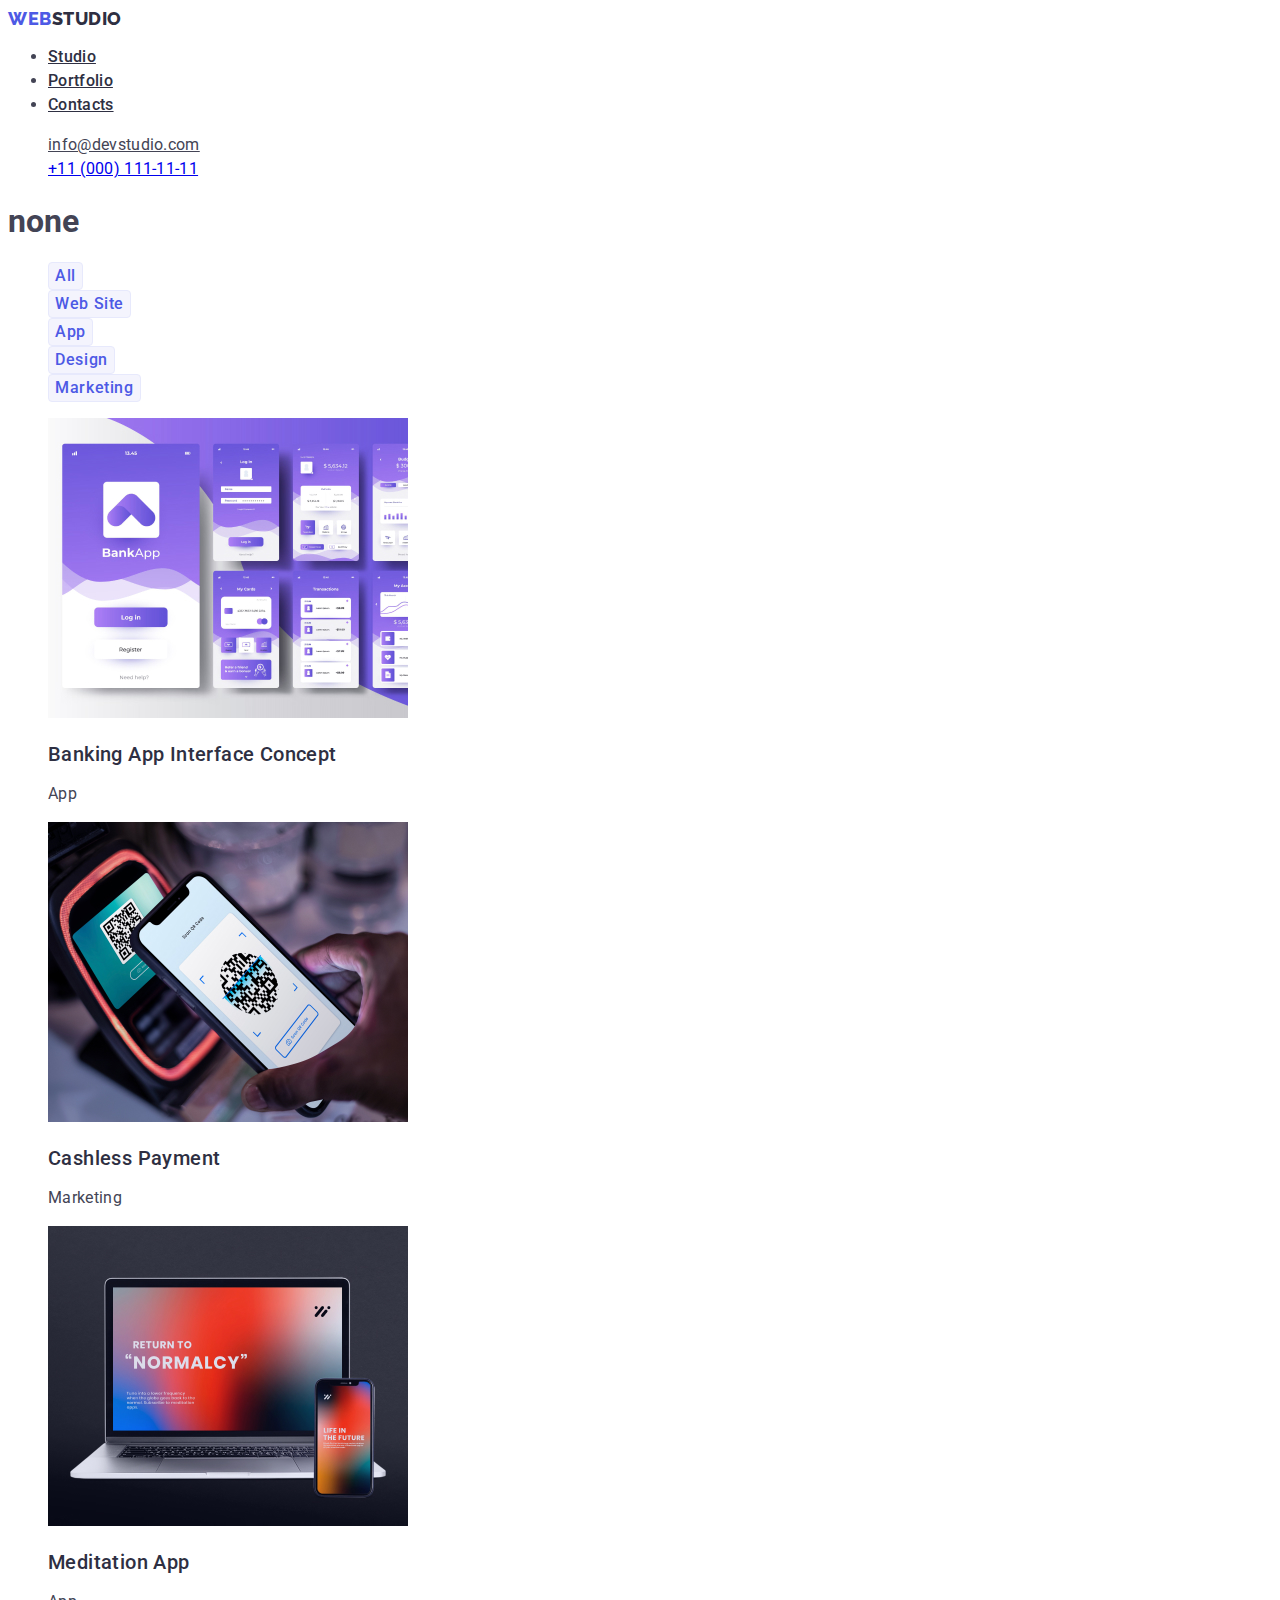
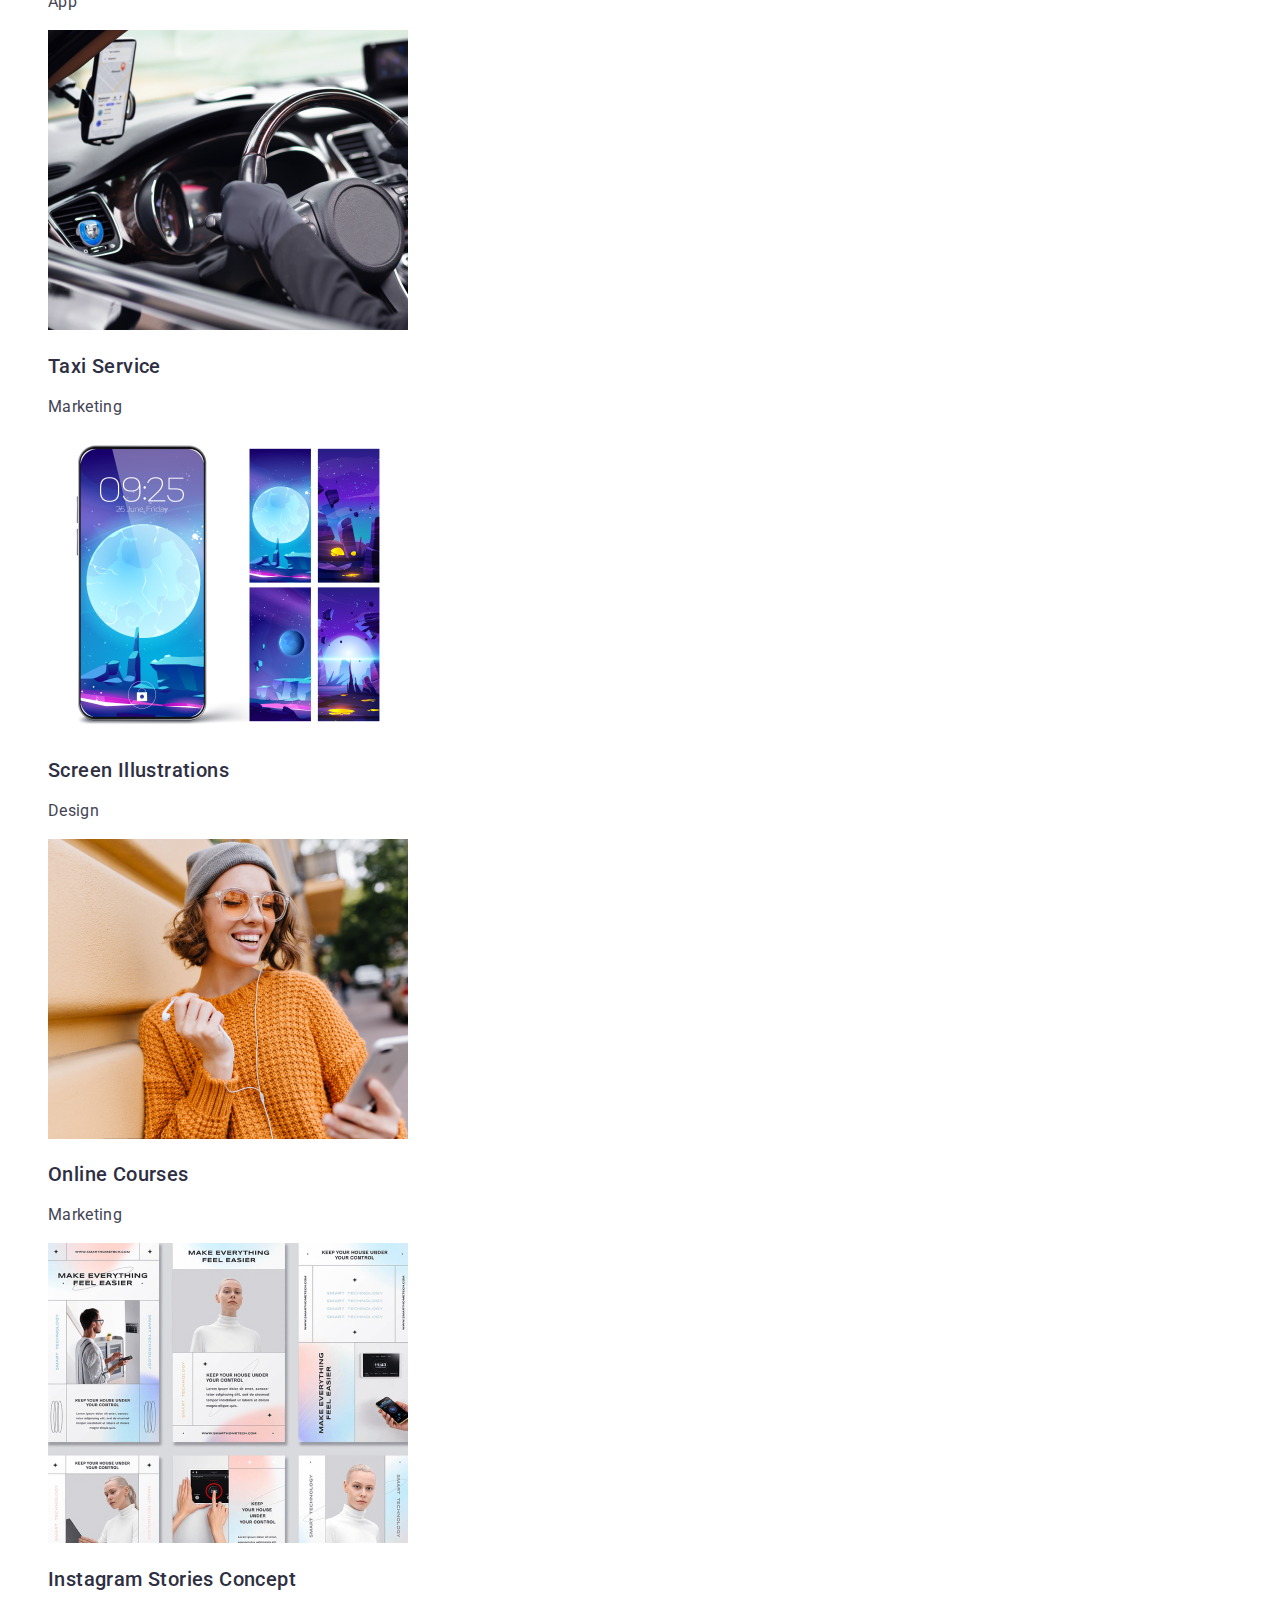
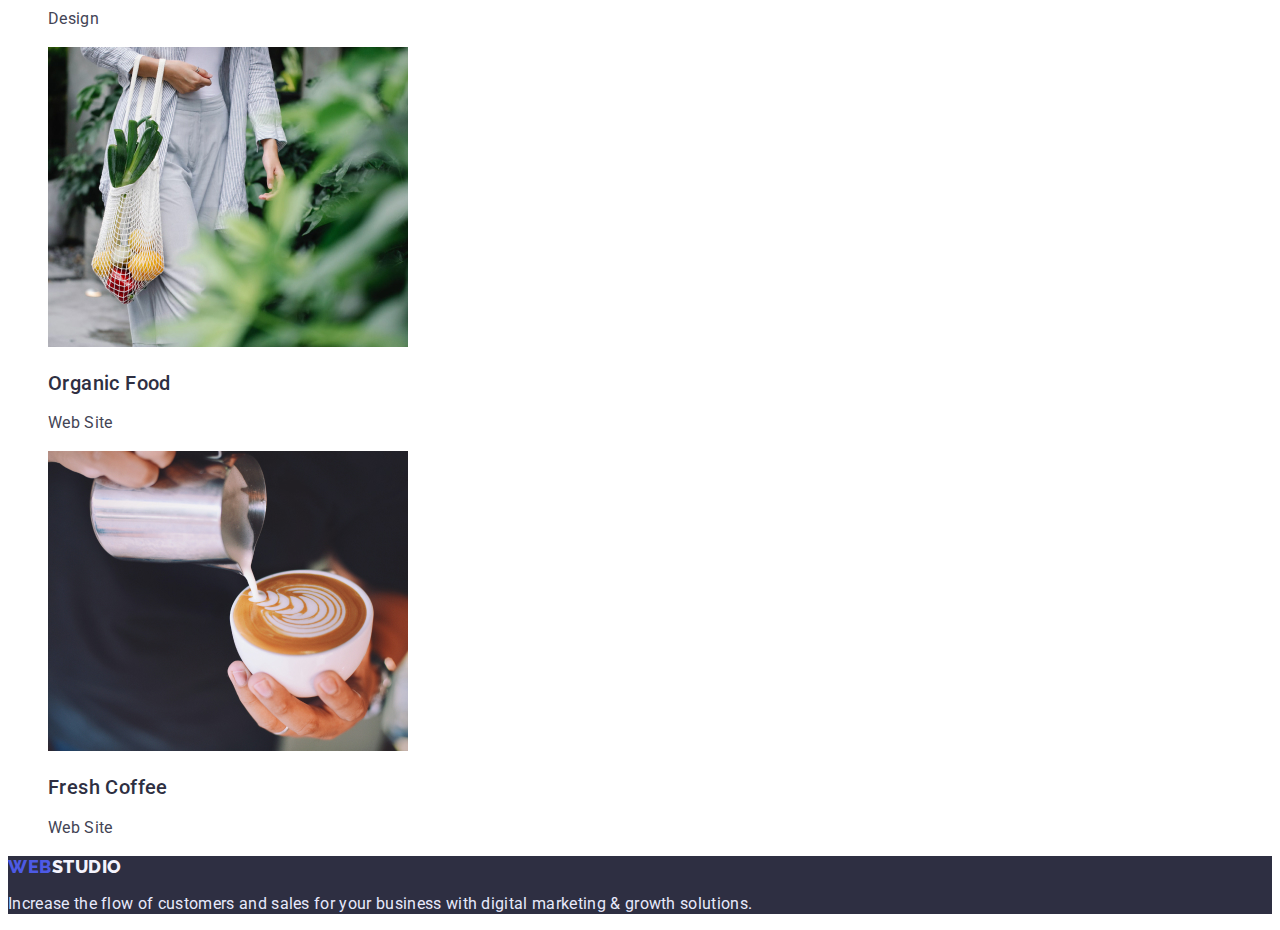
==== portfolio.html @ 4e13b92b "13" ====
<!DOCTYPE html>
<html lang="en">
  <head>
    <meta charset="UTF-8" />
    <meta http-equiv="X-UA-Compatible" content="IE=edge" />
    <meta name="viewport" content="width=device-width, initial-scale=1.0" />
    <title>webstud</title>
    <link rel="stylesheet" href="./css/styles.css" />
    <link rel="preconnect" href="https://fonts.googleapis.com" />
    <link rel="preconnect" href="https://fonts.gstatic.com" crossorigin />
    <link
      href="https://fonts.googleapis.com/css2?family=Raleway:wght@800&family=Roboto:wght@400;500;700&display=swap"
      rel="stylesheet"
    />
  </head>
  <body>
    <!-- заголовок -->
    <header class="header main">
      <nav class="menu-list-main list">
        <a
          class="nav-logo text-down-line link menu-list-item"
          href="./index.html"
          >Web<span class="logo-black">Studio</span></a
        >

        <ul class="menu-list mail-link link">
          <li>
            <a
              class="menu-list text-down-line menu-list-effect"
              href="./index.html"
              >Studio</a
            >
          </li>
          <li>
            <a
              class="menu-list text-down-line menu-list-effect"
              href="./portfolio.html"
              >Portfolio</a
            >
          </li>
          <li>
            <a class="menu-list text-down-line menu-list-effect" href=""
              >Contacts</a
            >
          </li>
        </ul>
      </nav>
      <address class="menu-contacts list">
        <ul class="menu-contacts list">
          <li>
            <a
              class="mail-link text-down-line menu-list-effect"
              href="mailto:info@devstudio.com"
              >info@devstudio.com</a
            >
          </li>

          <li>
            <a class="contacts-tel text-down-line" href="tel:+110001111111"
              >+11 (000) 111-11-11</a
            >
          </li>
        </ul>
      </address>
    </header>

    <!-- кнопки -->
    <main>
      <section class="list">
        <h1 class="sect-title">none</h1>

        <ul class="list-btn list-item list">
          <li>
            <button class="btn-font" type="button">All</button>
          </li>
          <li>
            <button class="btn-font" type="button">Web Site</button>
          </li>
          <li>
            <button class="btn-font" type="button">App</button>
          </li>
          <li>
            <button class="btn-font" type="button">Design</button>
          </li>
          <li>
            <button class="btn-font" type="button">Marketing</button>
          </li>
        </ul>

        <!-- <section>1 -->

        <ul class="list-item list">
          <li class="link">
            <a class="link section-descr" href=""
              ><img
                src="./images-portfolio/img-1.jpg"
                alt="Banking App Interface Concept"
                width="360"
              />
              <h2 class="section-title link">Banking App Interface Concept</h2>

              <p class="section-descr link">App</p>
            </a>
          </li>

          <li class="link">
            <a class="link section-descr" href="">
              <img
                src="./images-portfolio/img-2.jpg"
                alt="Cashless Payment"
                width="360"
              />
              <h2 class="section-title link">Cashless Payment</h2>
              <p class="section-descr link">Marketing</p>
            </a>
          </li>

          <li class="link">
            <a class="link section-descr" href="">
              <img
                src="./images-portfolio/img-3.jpg"
                alt="Meditaion App"
                width="360"
              />
              <h2 class="section-title link">Meditation App</h2>
              <p class="section-descr link">App</p>
            </a>
          </li>

          <li class="link">
            <a class="link section-descr" href="">
              <img
                src="./images-portfolio/img-4.jpg"
                alt="Taxi Service"
                width="360"
              />
              <h2 class="section-title link">Taxi Service</h2>
              <p class="section-descr link">Marketing</p>
            </a>
          </li>

          <li class="link">
            <a class="link section-descr" href="">
              <img
                src="./images-portfolio/img-5.jpg"
                alt="Screen Illustrations"
                width="360"
              />
              <h2 class="section-title link">Screen Illustrations</h2>
              <p class="section-descr link">Design</p>
            </a>
          </li>

          <li class="link">
            <a class="link section-descr" href="">
              <img
                src="./images-portfolio/img-6.jpg"
                alt="Online Courses"
                width="360"
              />
              <h2 class="section-title link">Online Courses</h2>
              <p class="section-descr link">Marketing</p>
            </a>
          </li>

          <li class="link">
            <a class="link section-descr" href="">
              <img
                src="./images-portfolio/img-7.jpg"
                alt="Instagram Stories Concept"
                width="360"
              />
              <h2 class="section-title link">Instagram Stories Concept</h2>
              <p class="section-descr link">Design</p></a
            >
          </li>

          <li class="link">
            <a class="link section-descr" href="">
              <img
                src="./images-portfolio/img-8.jpg"
                alt="Organic Food"
                width="360"
              />
              <h2 class="section-title link">Organic Food</h2>
              <p class="section-descr link">Web Site</p></a
            >
          </li>

          <li class="link">
            <a class="link section-descr" href="">
              <img
                src="./images-portfolio/img-9.jpg"
                alt="Fresh Coffee"
                width="360"
              />
              <h2 class="section-title link">Fresh Coffee</h2>
              <p class="section-descr link">Web Site</p>
            </a>
          </li>
        </ul>
      </section>
    </main>
    <!-- footer -->

    <footer class="footer link">
      <a class="nav-logo text-down-line link" href="./index.html"
        >Web<span class="logo-white">Studio</span>
      </a>

      <p class="footer-description">
        Increase the flow of customers and sales for your business with digital
        marketing & growth solutions.
      </p>
    </footer>
  </body>
</html>
---- css/styles.css ----
body {
  font-family: "Roboto", sans-serif;
  font-style: normal;
  color: #434455;
}
.text-down-line link {
  text-decoration: none;
}
.link {
  text-decoration: none;
}
/* заголовок */

.menu-list-item {
  text-transform: uppercase;
}
.nav-logo {
  font-family: "Raleway", sans-serif;
  font-weight: 800;
  font-size: 18px;
  line-height: 1.17;
  letter-spacing: 0.03em;
  color: #4d5ae5;
  text-transform: uppercase;
}
.menu-list {
  font-weight: 500;
  font-size: 16px;
  line-height: 1.5;
  letter-spacing: 0.02em;
  color: #2e2f42;
}

.list {
  list-style: none;
}

.menu-contacts {
  font-style: normal;
  font-weight: 400;
  font-size: 16px;
  line-height: 1.5;
  letter-spacing: 0.02em;
  color: #434455;
}
.mail-link {
  color: #434455;
}

.menu-list-effect:hover {
  color: #404bbf;
}

.menu-list-effect:focus {
  color: #404bbf;
}
.logo-black {
  color: #2e2f42;
}

.list {
  list-style: none;
}
/* section 1  hero*/

.section-hero {
  background-color: #2e2f42;
}

.section-hero-title {
  font-weight: 700;
  font-size: 56px;
  line-height: 1.07;
  text-align: center;
  letter-spacing: 0.02em;

  color: #ffffff;
}

.section-hero-btn {
  font-family: "Roboto", sans-serif;
  font-weight: 500;
  font-size: 16px;
  line-height: 1.5;
  display: flex;
  align-items: center;
  letter-spacing: 0.04em;

  color: #ffffff;
  background-color: #4d5ae5;
  cursor: pointer;
}

.section-hero-btn:hover {
  background-color: #404bbf;
  color: white;
}

.section-hero-btn:focus {
  background-color: #404bbf;
  color: white;
}
/* section 2 info */

.sect-info-title {
  line-height: 1.07;
}

.section-info-title {
  font-weight: 500;
  font-size: 20px;
  line-height: 1.2;
  letter-spacing: 0.02em;

  color: #2e2f42;
}

.section-info-description {
  font-weight: 400;
  font-size: 16px;
  line-height: 1.33;
  letter-spacing: 0.02em;

  color: #434455;
}

/* section 3  product*/

.section-prod-title {
  font-weight: 700;
  font-size: 36px;
  line-height: 1.11;
  text-align: center;
  letter-spacing: 0.02em;
  text-transform: capitalize;

  color: #2e2f42;
}

/* section 4 team */
.section-team-main {
  font-weight: 700;
  font-size: 36px;
  line-height: 1.11;
  text-align: center;
  letter-spacing: 0.02em;
  text-transform: capitalize;

  color: #2e2f42;
}

.section-team-title {
  font-weight: 500;
  font-size: 20px;
  line-height: 1.2;
  text-align: center;
  letter-spacing: 0.02em;

  color: #2e2f42;
}

.section-team-description {
  font-weight: 400;
  font-size: 16px;
  line-height: 1.5;
  text-align: center;
  letter-spacing: 0.02em;

  color: #434455;
}

/* footer */

.footer {
  background-color: #2e2f42;
}

.footer-description {
  font-weight: 400;
  font-size: 16px;
  line-height: 1.33;

  letter-spacing: 0.02em;

  color: #e7e9fc;
}

.logo-white {
  color: #f4f4fd;
}

/* portfolio */
.sect-title {
  /* hidden; } */
}
/* кнопки  */

.list-item {
}

.btn-font {
  font-family: "Roboto", sans-serif;
  font-weight: 500;
  font-size: 16px;
  line-height: 1.5;
  display: flex;
  align-items: center;
  text-align: center;
  letter-spacing: 0.04em;
  border: 1px solid #e7e9fc;
  border-radius: 4px;
  background: #f4f4fd;
  color: #4d5ae5;

  flex: none;
  order: 1;
  flex-grow: 0;

  cursor: pointer;
}

.section-title {
  font-weight: 500;
  font-size: 20px;
  line-height: 1.2;
  letter-spacing: 0.02em;

  color: #2e2f42;
}

.section-descr {
  font-size: 16px;
  line-height: 1.5;
  letter-spacing: 0.02em;
  color: #434455;
}

.btn-font:hover {
  background-color: #404bbf;
  color: white;
}

.btn-font:focus {
  background-color: #404bbf;
  color: white;
}
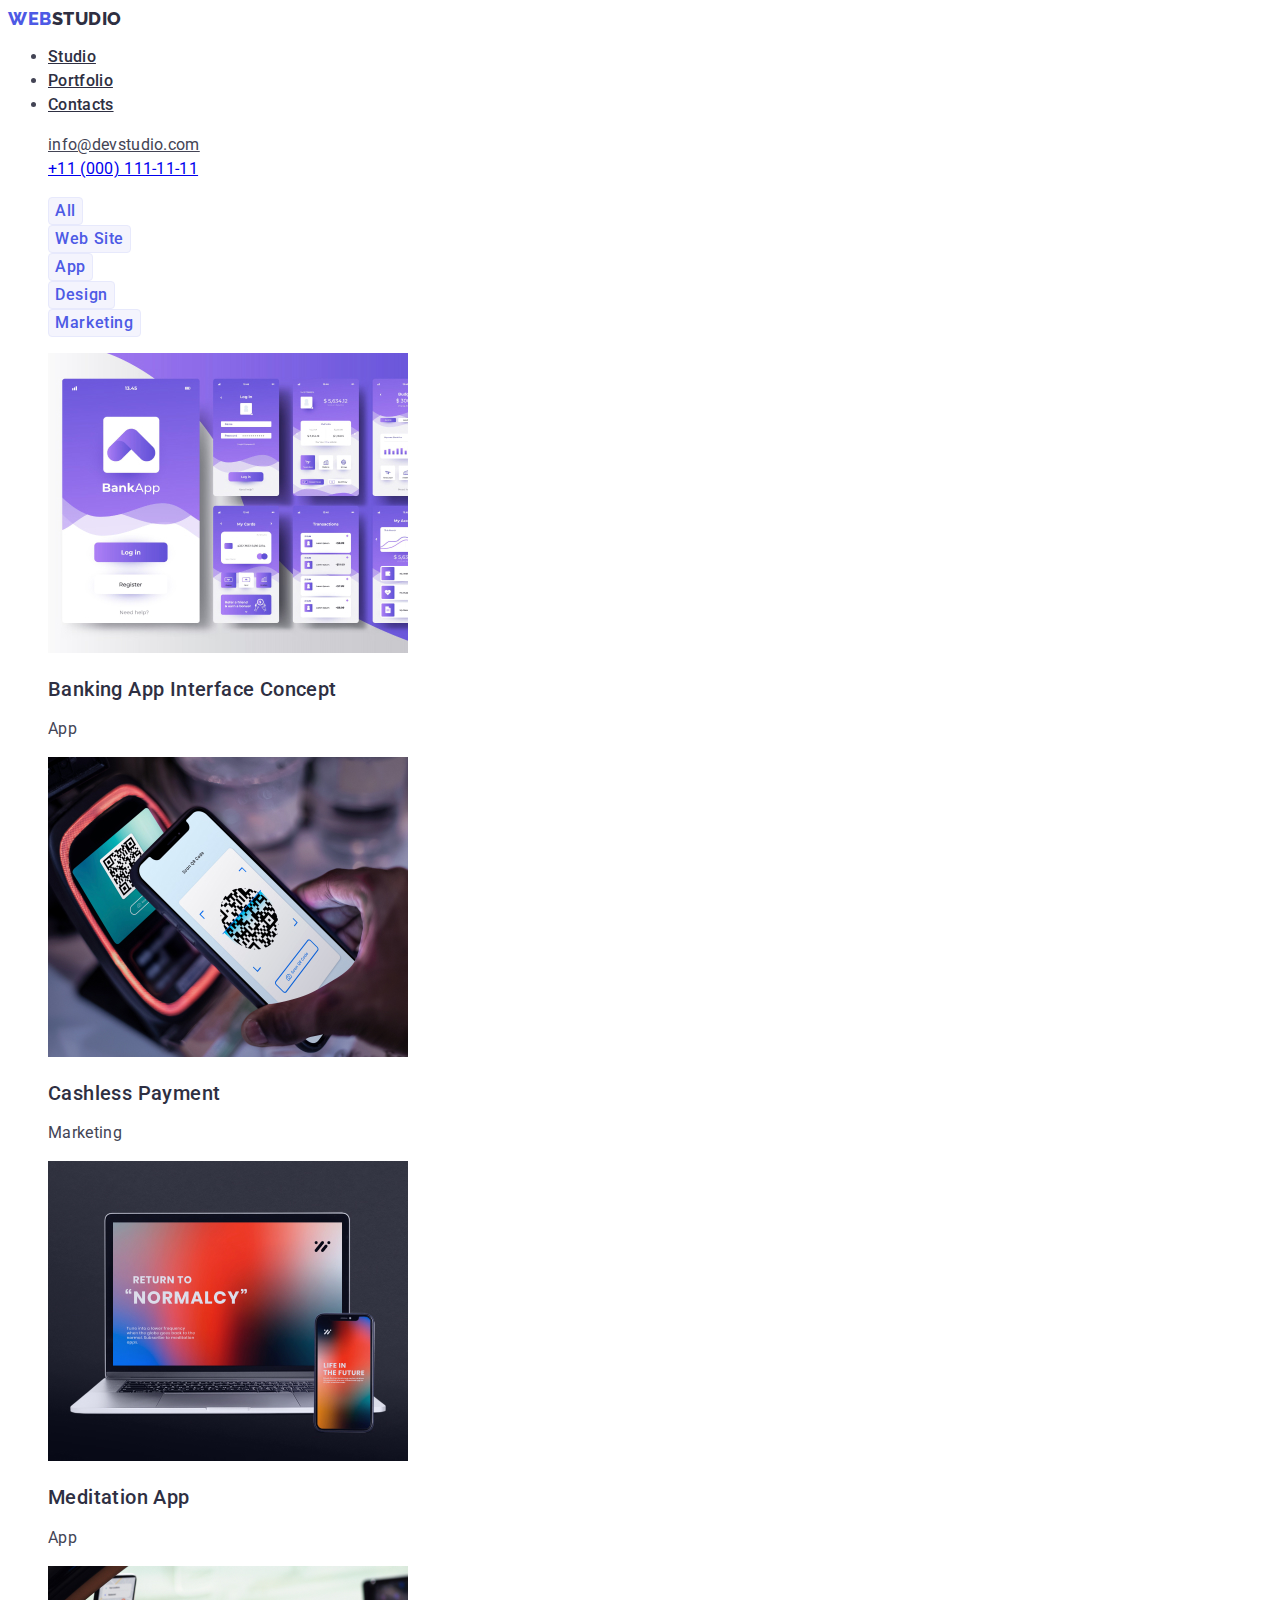
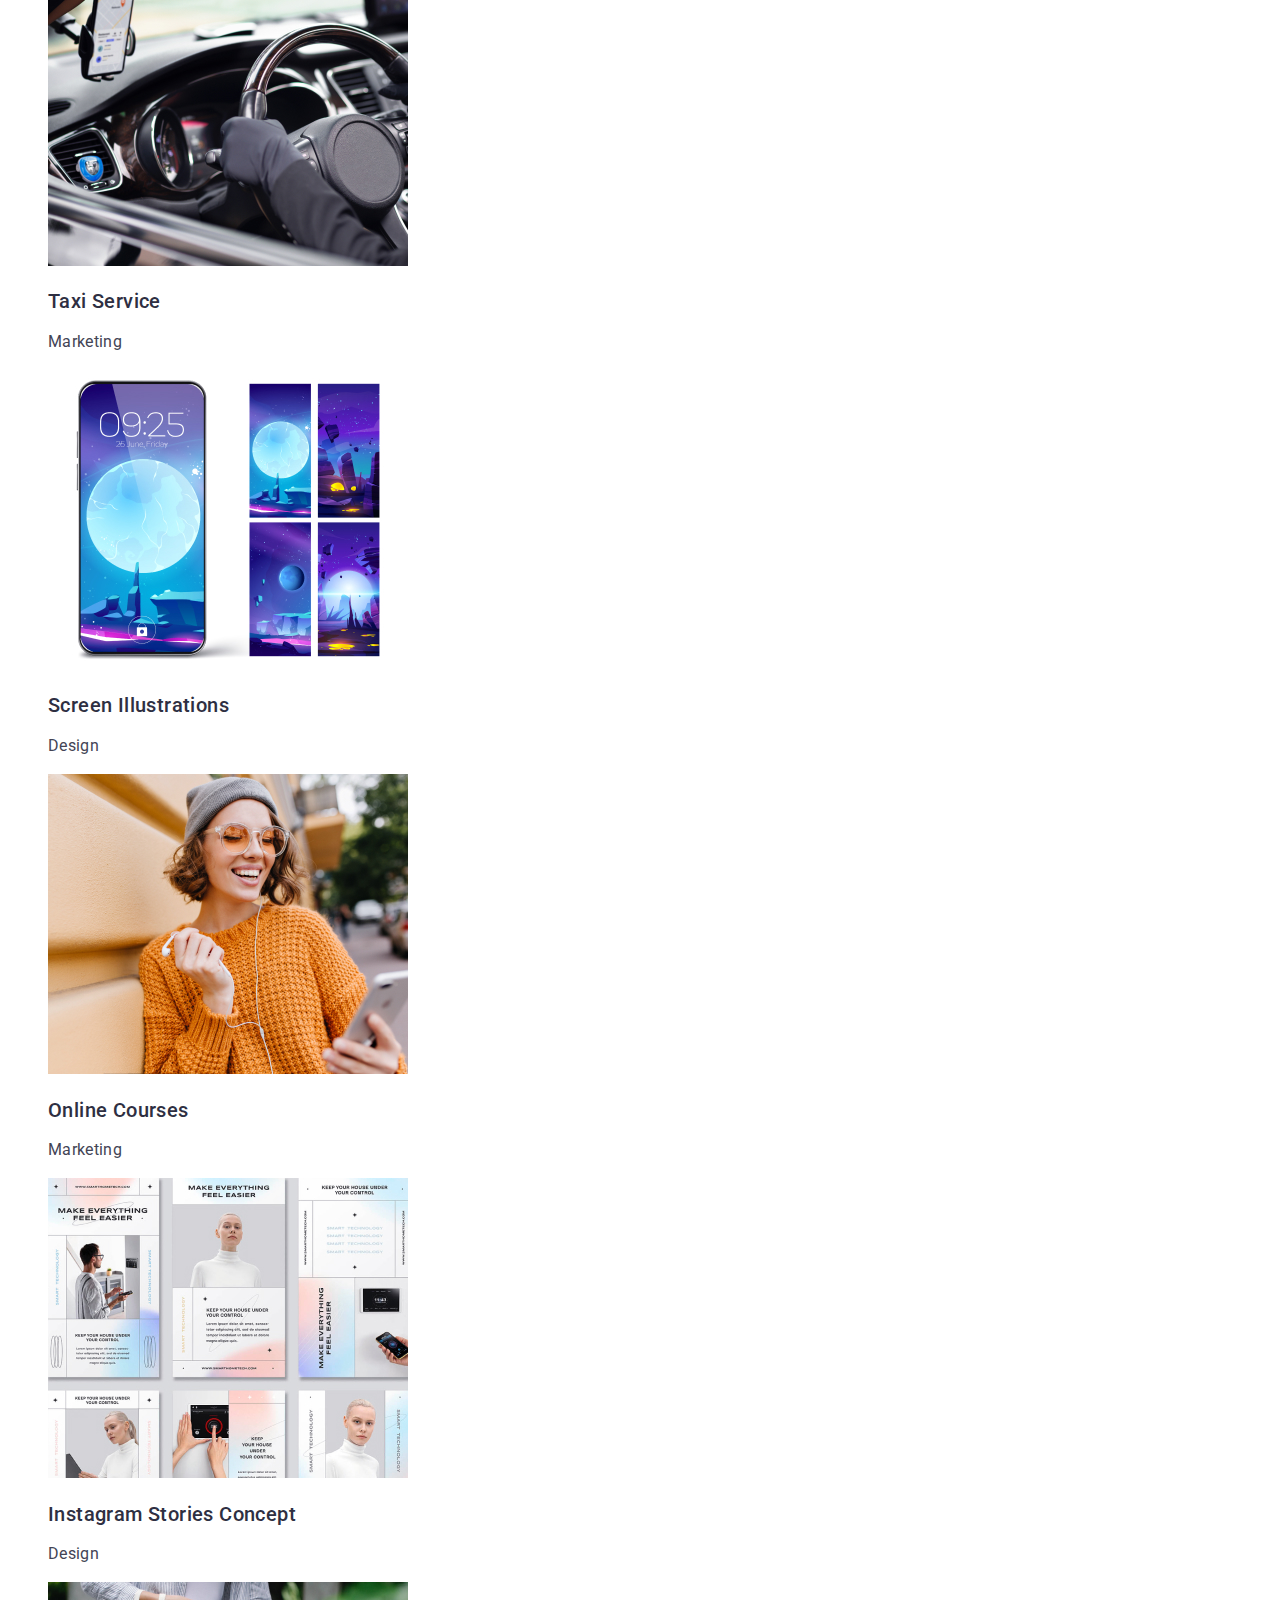
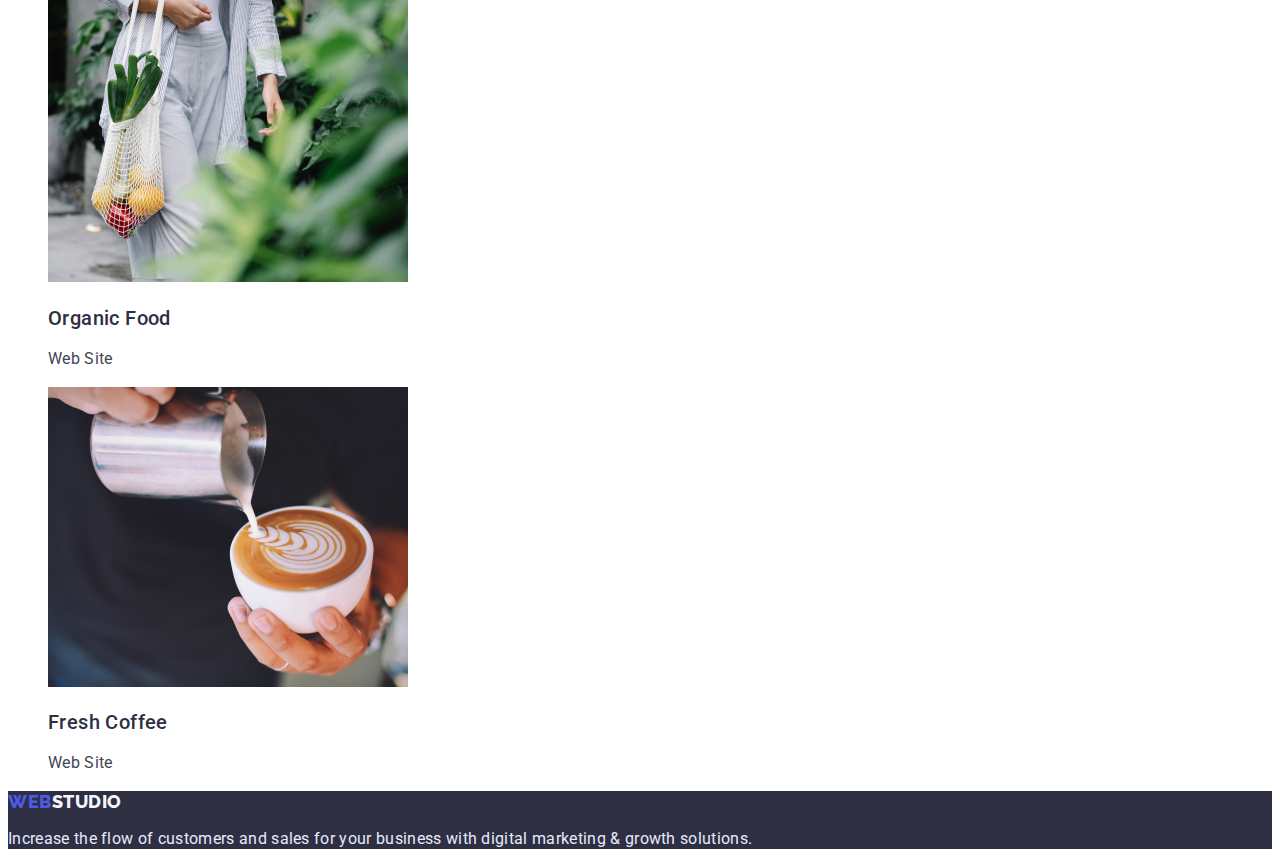
==== commit 78047ee7: "14" ====
--- a/portfolio.html
+++ b/portfolio.html
@@ -67,7 +67,7 @@
     <!-- кнопки -->
     <main>
       <section class="list">
-        <h1 class="sect-title">none</h1>
+        <h1 class="sect-title" hidden="true">none</h1>
 
         <ul class="list-btn list-item list">
           <li>
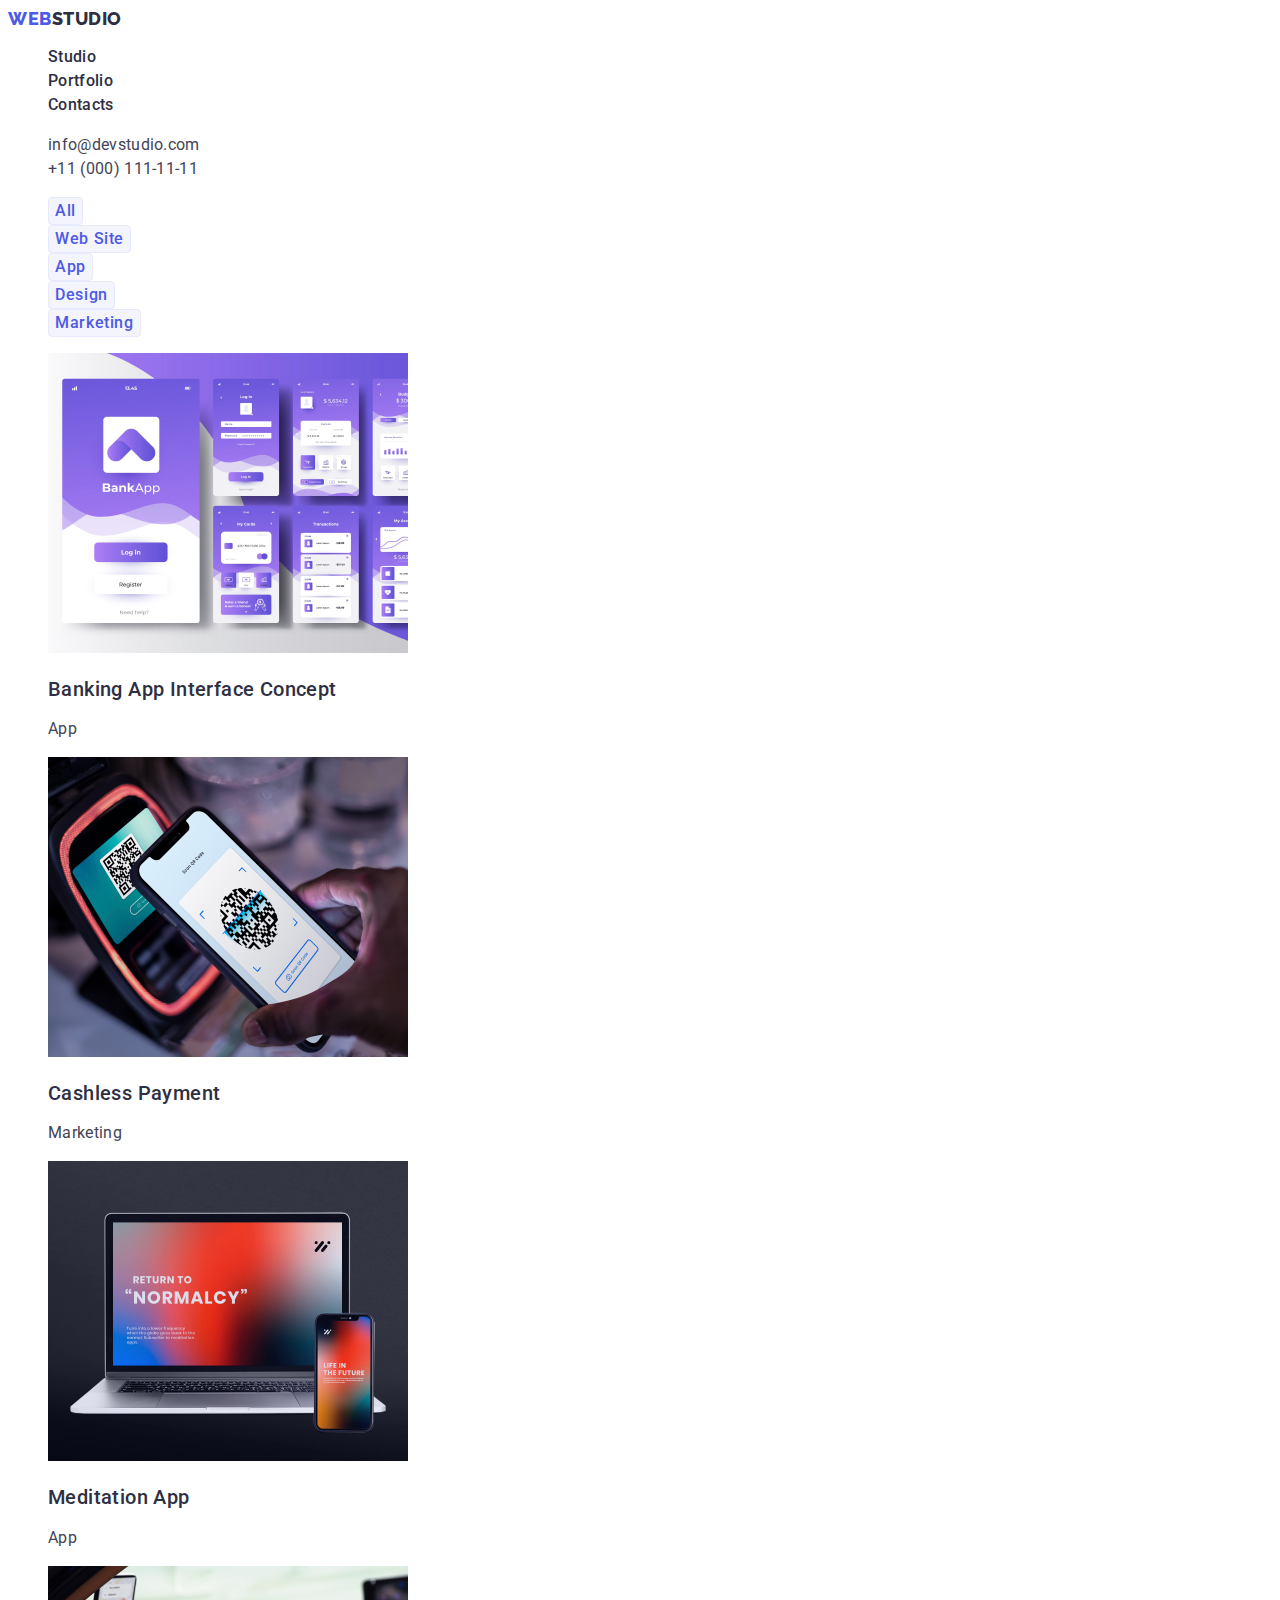
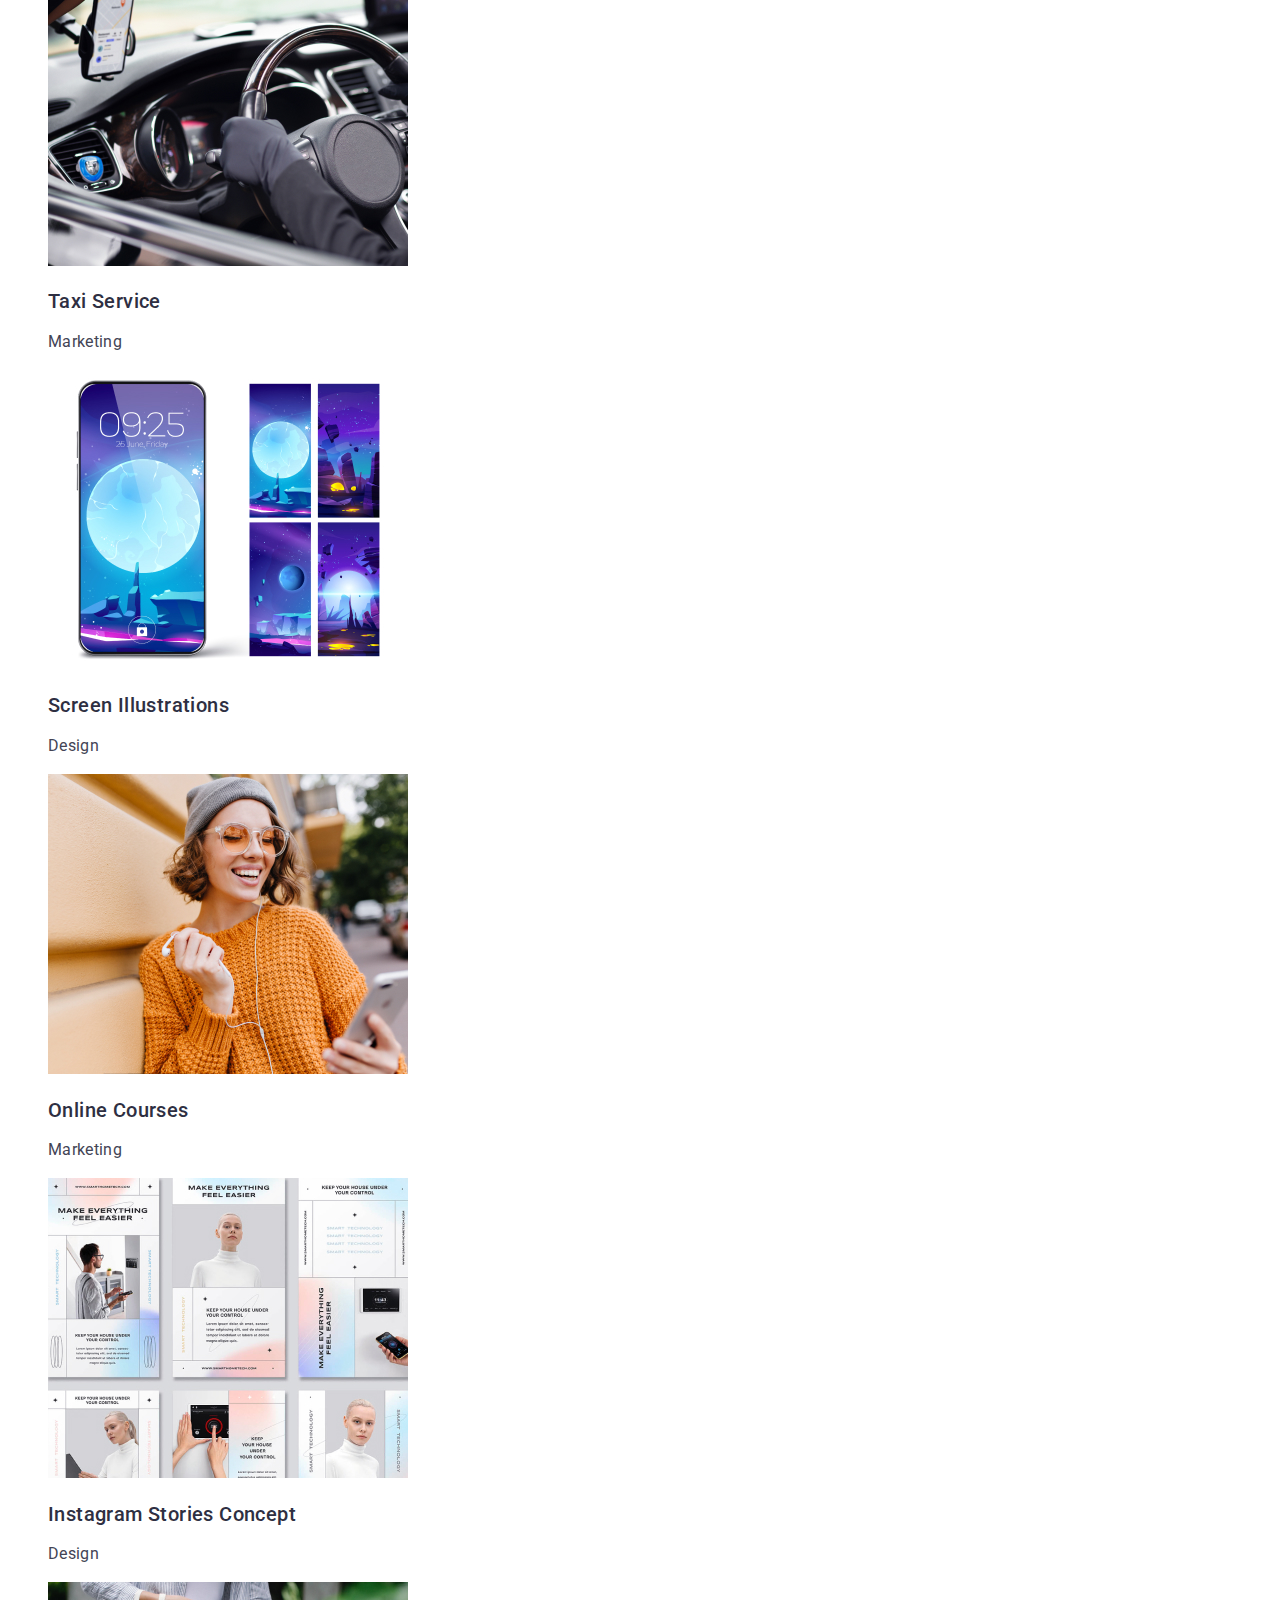
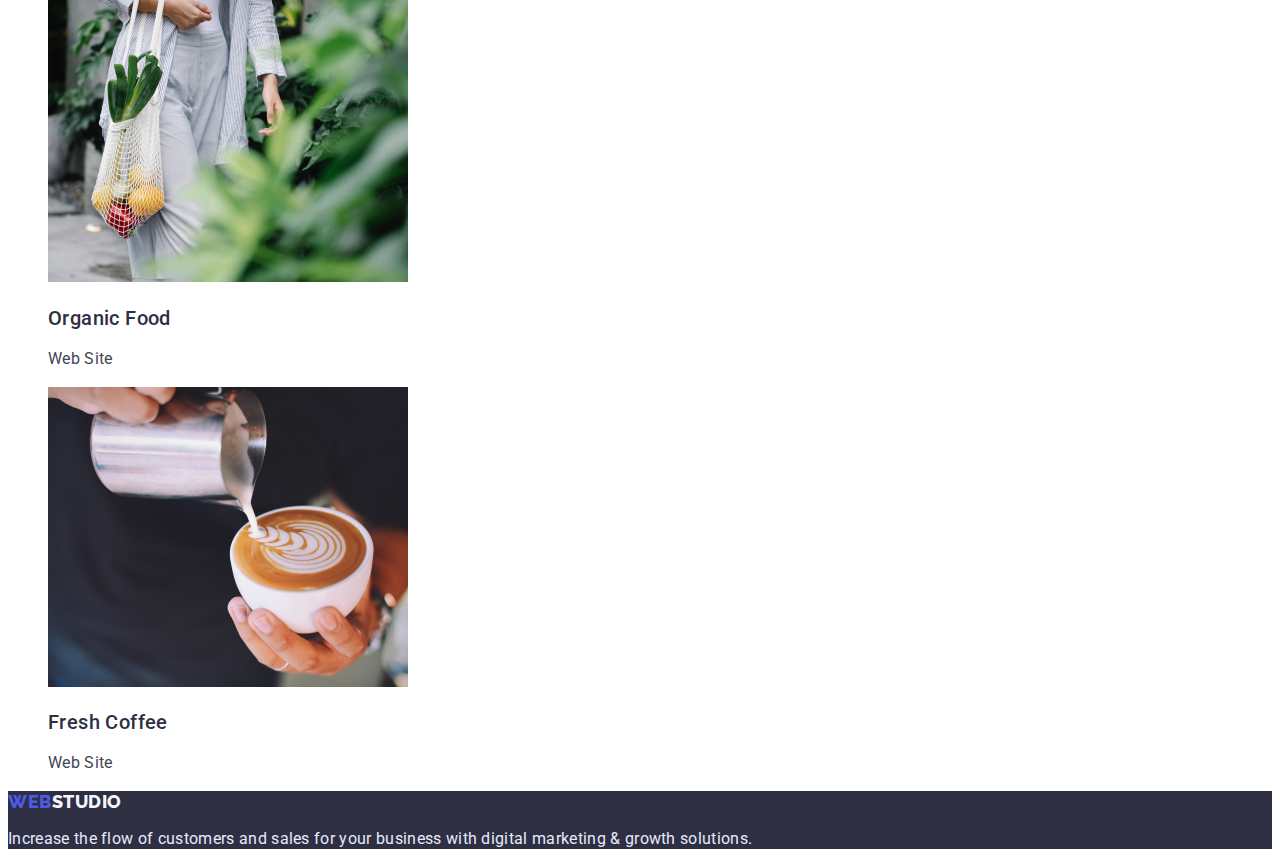
==== commit d53c1c84: "finish" ====
--- a/portfolio.html
+++ b/portfolio.html
@@ -1,73 +1,60 @@
 <!DOCTYPE html>
 <html lang="en">
   <head>
-    <meta charset="UTF-8" />
-    <meta http-equiv="X-UA-Compatible" content="IE=edge" />
-    <meta name="viewport" content="width=device-width, initial-scale=1.0" />
+    <meta charset="UTF-8"/>
+    <meta http-equiv="X-UA-Compatible" content="IE=edge"/>
+    <meta name="viewport" content="width=device-width, initial-scale=1.0"/>
     <title>webstud</title>
-    <link rel="stylesheet" href="./css/styles.css" />
-    <link rel="preconnect" href="https://fonts.googleapis.com" />
-    <link rel="preconnect" href="https://fonts.gstatic.com" crossorigin />
+    <link rel="stylesheet" href="./css/styles.css"/>
+    <link rel="preconnect" href="https://fonts.googleapis.com"/>
+    <link rel="preconnect" href="https://fonts.gstatic.com" crossorigin/>
     <link
       href="https://fonts.googleapis.com/css2?family=Raleway:wght@800&family=Roboto:wght@400;500;700&display=swap"
-      rel="stylesheet"
-    />
+      rel="stylesheet"/>
   </head>
   <body>
     <!-- заголовок -->
     <header class="header main">
-      <nav class="menu-list-main list">
-        <a
-          class="nav-logo text-down-line link menu-list-item"
-          href="./index.html"
-          >Web<span class="logo-black">Studio</span></a
-        >
-
-        <ul class="menu-list mail-link link">
-          <li>
-            <a
-              class="menu-list text-down-line menu-list-effect"
-              href="./index.html"
-              >Studio</a
-            >
-          </li>
-          <li>
-            <a
-              class="menu-list text-down-line menu-list-effect"
-              href="./portfolio.html"
-              >Portfolio</a
-            >
-          </li>
-          <li>
-            <a class="menu-list text-down-line menu-list-effect" href=""
-              >Contacts</a
-            >
-          </li>
-        </ul>
-      </nav>
-      <address class="menu-contacts list">
-        <ul class="menu-contacts list">
-          <li>
-            <a
-              class="mail-link text-down-line menu-list-effect"
-              href="mailto:info@devstudio.com"
-              >info@devstudio.com</a
-            >
-          </li>
-
-          <li>
-            <a class="contacts-tel text-down-line" href="tel:+110001111111"
-              >+11 (000) 111-11-11</a
-            >
-          </li>
-        </ul>
-      </address>
-    </header>
+        <nav class="menu-list-main list">
+          <a class="nav-logo link menu-list-item" href="./index.html"
+            >Web<span class="logo-black">Studio</span></a
+          >
+  
+          <ul class="menu-list mail-link link list">
+            <li>
+              <a class="menu-list link menu-list-effect" href="./index.html"
+                >Studio</a>
+            </li>
+            <li>
+              <a class="menu-list link menu-list-effect" href="./portfolio.html"
+                >Portfolio</a>
+            </li>
+            <li>
+              <a class="menu-list link menu-list-effect" href="">Contacts</a>
+            </li>
+          </ul>
+        </nav>
+        <address class="menu-contacts list">
+          <ul class="menu-contacts list">
+            <li>
+              <a
+                class="mail-link link menu-list-effect"
+                href="mailto:info@devstudio.com"
+                >info@devstudio.com</a>
+            </li>
+  
+            <li>
+              <a class="mail-link link menu-list-effect" href="tel:+110001111111"
+                >+11 (000) 111-11-11</a>
+            </li>
+          </ul>
+        </address>
+      </header>
 
     <!-- кнопки -->
     <main>
       <section class="list">
-        <h1 class="sect-title" hidden="true">none</h1>
+        <h1 hidden  class="sect-title" > none </h1>
 
         <ul class="list-btn list-item list">
           <li>
@@ -91,12 +78,11 @@
 
         <ul class="list-item list">
           <li class="link">
-            <a class="link section-descr" href=""
-              ><img
+            <a class="link section-descr" href="">
+              <img
                 src="./images-portfolio/img-1.jpg"
                 alt="Banking App Interface Concept"
-                width="360"
-              />
+                width="360"/>
               <h2 class="section-title link">Banking App Interface Concept</h2>
 
               <p class="section-descr link">App</p>
@@ -108,8 +94,7 @@
               <img
                 src="./images-portfolio/img-2.jpg"
                 alt="Cashless Payment"
-                width="360"
-              />
+                width="360"/>
               <h2 class="section-title link">Cashless Payment</h2>
               <p class="section-descr link">Marketing</p>
             </a>
@@ -120,8 +105,7 @@
               <img
                 src="./images-portfolio/img-3.jpg"
                 alt="Meditaion App"
-                width="360"
-              />
+                width="360"/>
               <h2 class="section-title link">Meditation App</h2>
               <p class="section-descr link">App</p>
             </a>
@@ -132,8 +116,7 @@
               <img
                 src="./images-portfolio/img-4.jpg"
                 alt="Taxi Service"
-                width="360"
-              />
+                width="360"/>
               <h2 class="section-title link">Taxi Service</h2>
               <p class="section-descr link">Marketing</p>
             </a>
@@ -144,8 +127,7 @@
               <img
                 src="./images-portfolio/img-5.jpg"
                 alt="Screen Illustrations"
-                width="360"
-              />
+                width="360"/>
               <h2 class="section-title link">Screen Illustrations</h2>
               <p class="section-descr link">Design</p>
             </a>
@@ -156,8 +138,7 @@
               <img
                 src="./images-portfolio/img-6.jpg"
                 alt="Online Courses"
-                width="360"
-              />
+                width="360"/>
               <h2 class="section-title link">Online Courses</h2>
               <p class="section-descr link">Marketing</p>
             </a>
@@ -168,11 +149,9 @@
               <img
                 src="./images-portfolio/img-7.jpg"
                 alt="Instagram Stories Concept"
-                width="360"
-              />
+                width="360"/>
               <h2 class="section-title link">Instagram Stories Concept</h2>
-              <p class="section-descr link">Design</p></a
-            >
+              <p class="section-descr link">Design</p></a>
           </li>
 
           <li class="link">
@@ -180,11 +159,9 @@
               <img
                 src="./images-portfolio/img-8.jpg"
                 alt="Organic Food"
-                width="360"
-              />
+                width="360"/>
               <h2 class="section-title link">Organic Food</h2>
-              <p class="section-descr link">Web Site</p></a
-            >
+              <p class="section-descr link">Web Site</p></a>
           </li>
 
           <li class="link">
@@ -192,8 +169,7 @@
               <img
                 src="./images-portfolio/img-9.jpg"
                 alt="Fresh Coffee"
-                width="360"
-              />
+                width="360"/>
               <h2 class="section-title link">Fresh Coffee</h2>
               <p class="section-descr link">Web Site</p>
             </a>
--- a/css/styles.css
+++ b/css/styles.css
@@ -203,19 +203,11 @@
   font-weight: 500;
   font-size: 16px;
   line-height: 1.5;
-  display: flex;
-  align-items: center;
-  text-align: center;
   letter-spacing: 0.04em;
   border: 1px solid #e7e9fc;
   border-radius: 4px;
   background: #f4f4fd;
   color: #4d5ae5;
-
-  flex: none;
-  order: 1;
-  flex-grow: 0;
-
   cursor: pointer;
 }
 
@@ -237,10 +229,10 @@
 
 .btn-font:hover {
   background-color: #404bbf;
-  color: white;
+  color: #f4f4fd;
 }
 
 .btn-font:focus {
   background-color: #404bbf;
-  color: white;
-}
+  color: #f4f4fd;
+}
